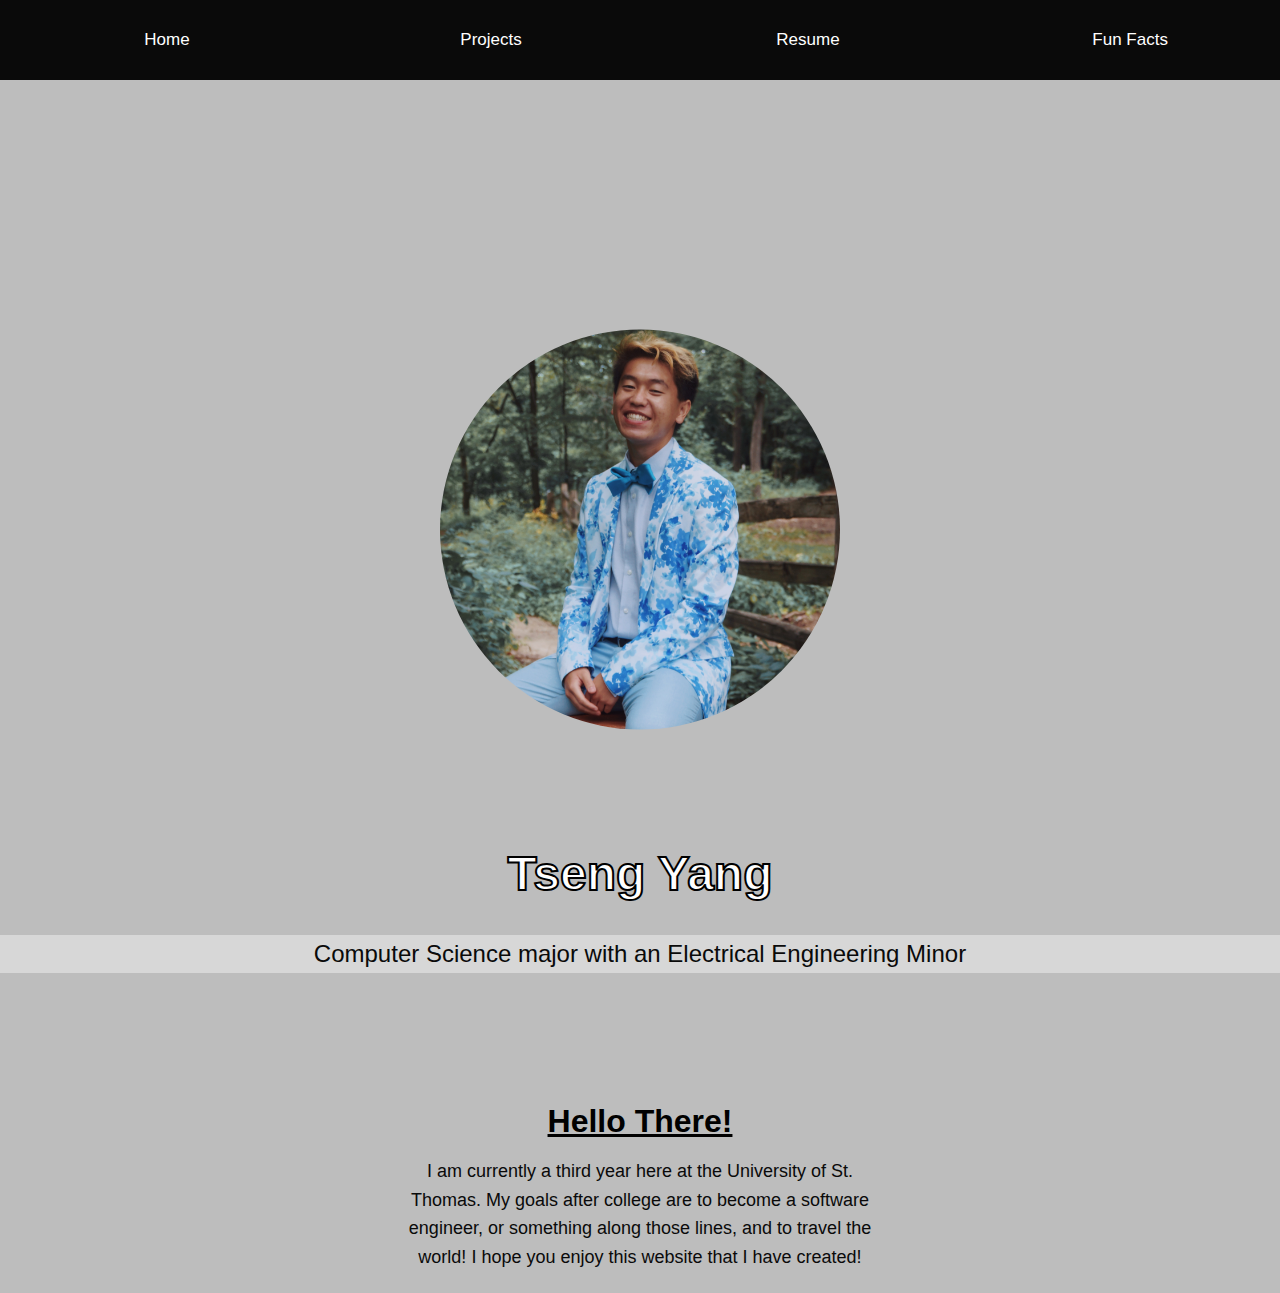
==== index.html @ cdb5c49a "Add files via upload" ====
<!DOCTYPE html>
<html>
<head>
	<meta charset="utf-8">
	<meta name="viewport" content="width=device-width, initial-scale=1.0">
	<title>Personal Website</title>
	<link rel="stylesheet" href="css/foundation.css">
</head>
<body>

    <div class="title-bar">
        <div class="title-bar-left">
          <button type="button" class="menu-icon hide-for-large hide-for-medium" data-toggle="offCanvasLeft">Menu</button>
          <div class="off-canvas position-left" id="offCanvasLeft" data-off-canvas>
              <ul class="menu" style="list-style-type: none;">
                  <li><a href="./index.html" target="_self" style="color: black">Home</a></li>
                  <li><a href="./projects.html" target="_self" style="color: black">Projects</a></li>
                  <li><a href="./resume.html" target="_self" style="color: black">Resume</a></li>
                  <li><a href="./fun.html" target="_self" style="color: black">Fun Facts</a></li>
              </ul>
          </div>
          
          <div class="grid-x grid-padding-x">
            <div class="cell large-auto medium-auto large-offset-1 hide-for-small-only"><a href="./index.html" target="_self">Home</a></div>
            <div class="cell large-auto medium-auto large-offset-1 medium-offset-1 hide-for-small-only"><a href="./projects.html" target="_self">Projects</a></div>
            <div class="cell large-auto medium-auto large-offset-1 medium-offset-1 hide-for-small-only"><a href="./resume.html" target="_self">Resume</a></div>
            <div class="cell large-auto medium-auto large-offset-1 medium-offset-1 hide-for-small-only"><a href="./fun.html" target="_self">Fun Facts</a></div>
            </div>
        </div>
    </div>

    <div class="cover" alt="cover">
        <div class="profile">
            <div class="grid-x grid-padding-x">
                <img src="./profile.JPG" class="profilePhoto" alt="profilePhoto">
            </div>
        </div>
        <h1 class="name">Tseng Yang</h1>
        <p class="d1">
            Computer Science major with an Electrical Engineering Minor
        </p>
    </div>

    <div class="description">
        <h2 style="text-decoration: underline;">Hello There!</h2>
        <p class="goals hide-for-small-only" style="text-align: center; width: 30rem; margin-left: auto; margin-right: auto;">
            I am currently a third year here at the University of St. Thomas.
            My goals after college are to become a software engineer, or something along those lines,
            and to travel the world! I hope you enjoy this website that I have created!
        </p>

        <p class="goals show-for-small-only" style="text-align: center; width: 20rem; margin-left: auto; margin-right: auto;">
            I am currently a third year here at the University of St. Thomas.
            My goals after college are to become a software engineer, or something along those lines,
            and to travel the world! I hope you enjoy this website that I have created!
        </p>
    </div>


    <!-- include before closing </body> tag -->
    <script src="js/jquery-3.6.0.min.js"></script>
    <script src="js/vendor.js"></script>
    <script src="js/foundation.js"></script>
    <script type="application/javascript">
    $(document).foundation();
    </script>
</body>
</html>
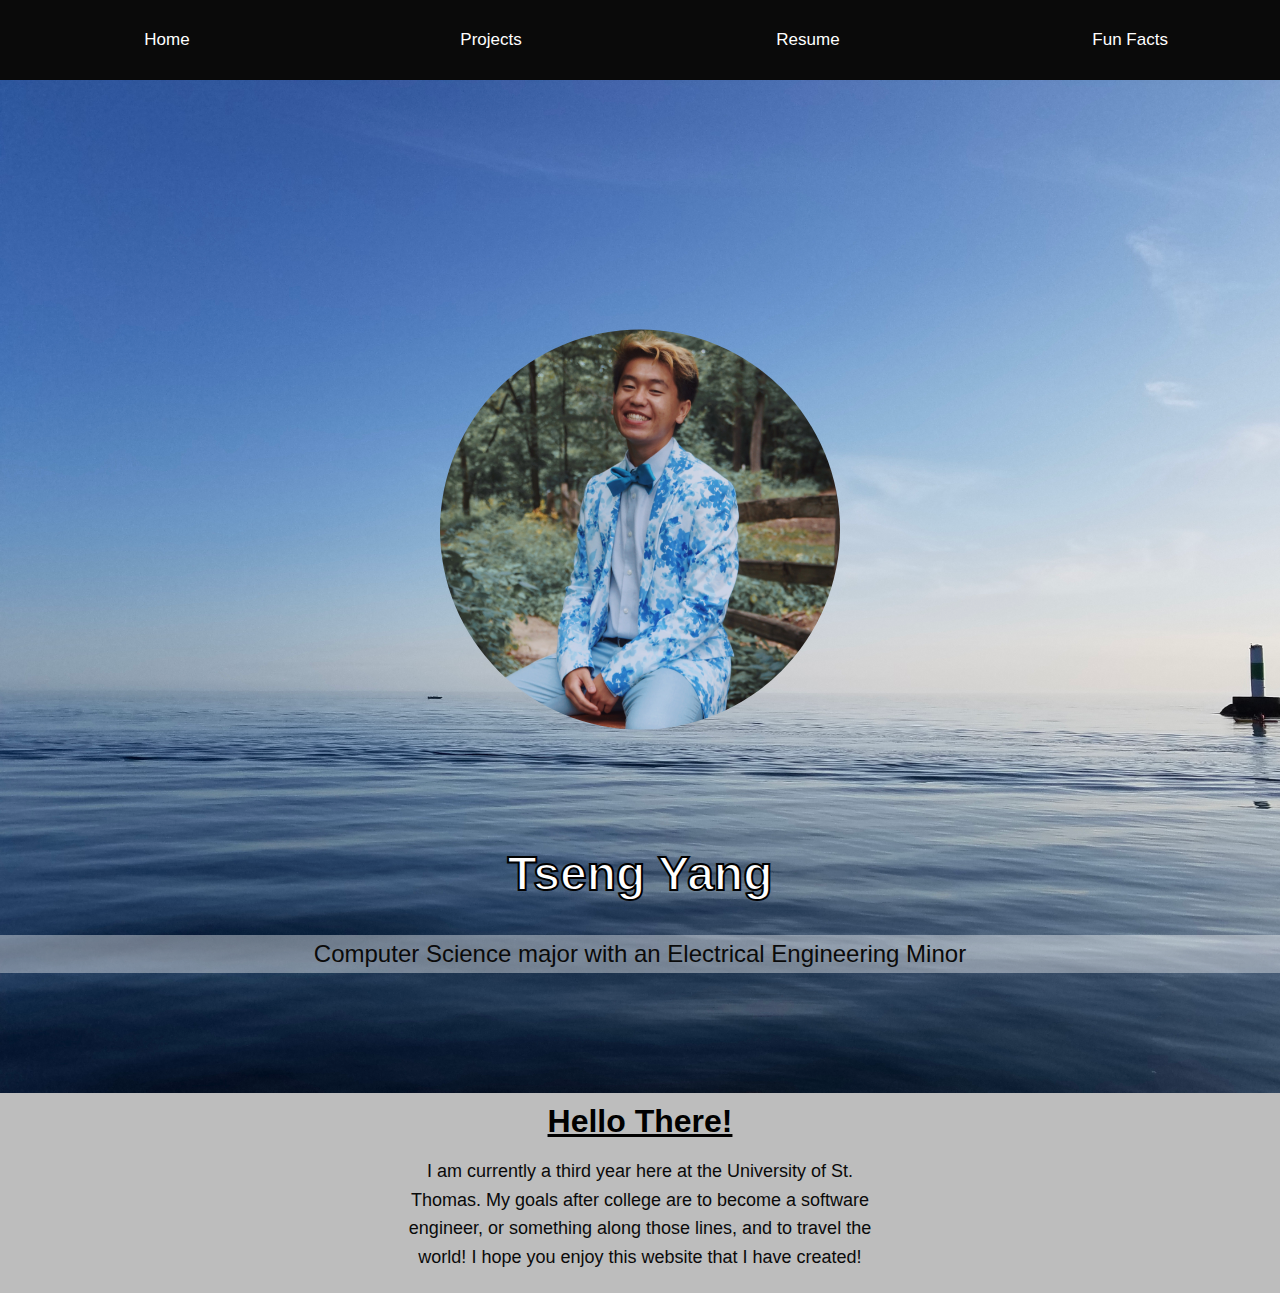
==== commit ddad33d0: "Files Upload" ====
--- a/index.html
+++ b/index.html
@@ -10,13 +10,13 @@
 
     <div class="title-bar">
         <div class="title-bar-left">
-          <button type="button" class="menu-icon hide-for-large hide-for-medium" data-toggle="offCanvasLeft">Menu</button>
+          <button type="button" class="menu-icon hide-for-large hide-for-medium" data-toggle="offCanvasLeft"><span class="menu" style="margin-left: 2rem; color: white">Menu</span></button>
           <div class="off-canvas position-left" id="offCanvasLeft" data-off-canvas>
               <ul class="menu" style="list-style-type: none;">
-                  <li><a href="./index.html" target="_self" style="color: black">Home</a></li>
-                  <li><a href="./projects.html" target="_self" style="color: black">Projects</a></li>
-                  <li><a href="./resume.html" target="_self" style="color: black">Resume</a></li>
-                  <li><a href="./fun.html" target="_self" style="color: black">Fun Facts</a></li>
+                  <li><a href="./index.html" target="_self" style="color: black; width: 10rem">Home</a></li>
+                  <li><a href="./projects.html" target="_self" style="color: black; width: 11rem">Projects</a></li>
+                  <li><a href="./resume.html" target="_self" style="color: black; width: 11rem">Resume</a></li>
+                  <li><a href="./fun.html" target="_self" style="color: black; width: 12rem">Fun Facts</a></li>
               </ul>
           </div>
           
